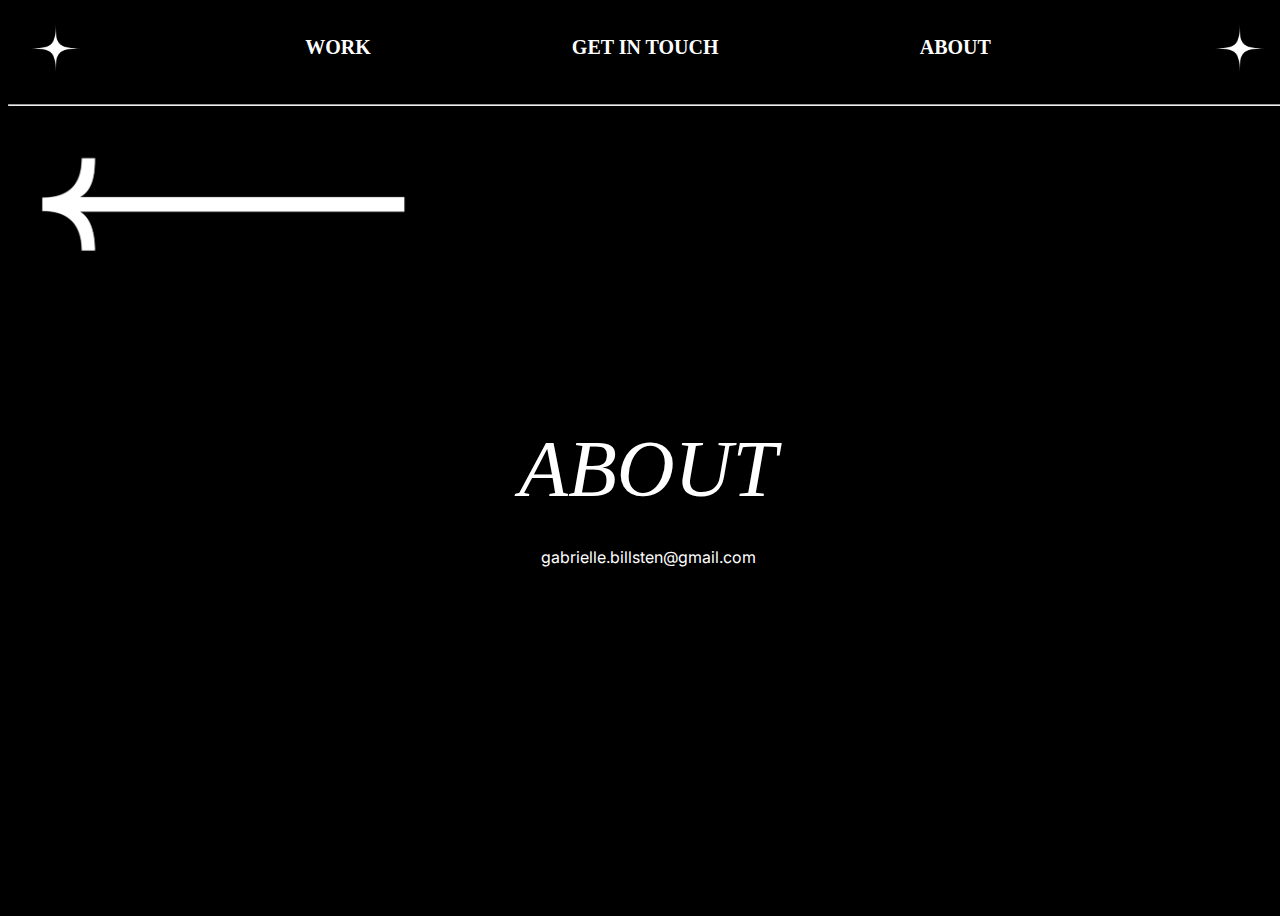
==== about.html @ a8abf8b2 "Add files via upload" ====
<!DOCTYPE html>
<html lang="en">


<head>
    <meta charset="UTF-8">
    <meta http-equiv="X-UA-Compatible" content="IE=edge">
    <meta name="viewport" content="width=device-width, initial-scale=1.0">
    <link rel="preconnect" href="https://fonts.googleapis.com">
<link rel="preconnect" href="https://fonts.gstatic.com" crossorigin>
<link href="https://fonts.googleapis.com/css2?family=Inter&family=Inter+Tight:wght@300&display=swap" rel="stylesheet">
<link rel="stylesheet" href="styles.css">

    <title>Portfolio</title>
</head>

<body>


    <div class="menu textsize">
        <div><img src="./Rityta 3.png" class="star1" alt="Star"></div>
        <a href="./work.html"><h2>WORK</h2></a>
        <a href="./get-in-touch.html"><h2>GET  IN  TOUCH</h2></a>
        <a href="./about.html"><h2>ABOUT</h2></a>
        <div><img src="./Rityta 3.png" class= "star2" alt="Star"></div>
    </div>
    <hr>

    <a href="index.html"><img src="./pil.png" class="arrow" alt="back-arrow"></a>

    <h1 class="contact">ABOUT</h1><div class="mail">gabrielle.billsten@gmail.com</div>




    


   
</body>
</html>
---- styles.css ----
@font-face {font-family:"Arsenica Trial Light";src:url("ArsenicaTrial-Light.eot?") format("eot"),url("ArsenicaTrial-Light.woff") format("woff"),url("ArsenicaTrial-Light.ttf") format("truetype"),url("ArsenicaTrial-Light.svg#ArsenicaTrial-Light") format("svg");font-weight:normal;font-style:normal;}

@font-face {font-family:"Arsenica Trial Light Italic";src:url("ArsenicaTrial-LightItalic.eot?") format("eot"),url("ArsenicaTrial-LightItalic.woff") format("woff"),url("ArsenicaTrial-LightItalic.ttf") format("truetype"),url("ArsenicaTrial-LightItalic.svg#ArsenicaTrial-LightItalic") format("svg");font-weight:normal;font-style:normal;}

@font-face {font-family:"Arsenica Trial Thin Italic";src:url("ArsenicaTrial-ThinItalic.eot?") format("eot"),url("ArsenicaTrial-ThinItalic.woff") format("woff"),url("ArsenicaTrial-ThinItalic.ttf") format("truetype"),url("ArsenicaTrial-ThinItalic.svg#ArsenicaTrial-ThinItalic") format("svg");font-weight:normal;font-style:normal;}

* {
    box-sizing: border-box;
    }

body {
        width: 100%;
    height: 100vh;
        background-color: black;
        color: white;
    }

a, a:visited, a:hover {
    text-decoration: none;
    color: white;
}

.textsize {
    font-size: 20px;

}

button {
    background-color: black;
    color: white;
    margin: 0;
}


h2 {
    font-family: "Arsenica Trial Light";
    font-size: 20px;
    padding-top: 0.7rem;
  
}

h2:hover {
    cursor: pointer;
    text-decoration: underline;
}
.star1 {
 
    width: 6rem;
    height: 4.5rem;
    padding-top: 0.5rem;
    animation-name: spin;
    animation-duration: 5000ms;
    animation-iteration-count: infinite;
    animation-timing-function: linear;

    
}


.star2 {

    width: 6rem;
    height: 4.5rem;
    padding-top: 0.5rem;
    animation-name: spin;
    animation-duration: 5000ms;
    animation-iteration-count: infinite;
    animation-timing-function: linear;
    
}

@keyframes spin {
    from {
        transform:rotate(0deg);
    }
    to {
        transform:rotate(360deg);
    }
}
    
.menu{
    display: flex;
    justify-content: space-between;
    width: 100%;
    height: 6rem;
    background-color: black;
color: aliceblue;
}

.arrow {
    width: 400px;
    height: auto;
    padding-left: 2rem;
    padding-bottom: 8rem;
    transition-duration: 0.5s;
    
}

.arrow:hover {
    transform: scale(1.1);
}



.gabrielle {
    width: 70%;
    height: 80%;
    padding-top: 20rem;
}

.logo {
    text-align: center;
    padding-bottom: 20rem;
    background-image: url("Gradient.svg");
    background-size: cover;
}

.bakgrund
{
    height: 95%;
}

.gradient {
    text-align: center;
}

.work {
    display: flex;
    flex-direction: row;
    justify-content: space-between;
    width: auto;
    
  }

.block {
    width: 500px;
  
}

  .ABBA {
    width: 100%;
    height: 100%;
    padding-left: 1rem;

  }

.nayle {
    width: 100%;
    height: 100%;
    padding-left: 1rem;
    
}


.nayle-studios {
    width: 500px;
    padding-top: 1rem;
    padding-bottom: 1rem;
    
}

.DancingType {
    width: 500px;
    padding-left: 1rem;
    padding-top: 2rem;
    padding-bottom: 2rem;

}

h1 {
    font-family: "Arsenica Trial Light";
    font-size: 5rem;
    margin-top: 0;
    margin-bottom: 2rem;
   font-style: italic;
   font-weight: 300;
}

h3
{
    font-family: "Arsenica Trial Light";
    font-size: 5rem;
    margin-top: 0;
    margin-bottom: 2rem;
   padding-right: 8rem;
   padding-left: 6rem;
}

.span1 {
    font-family: 'Inter', sans-serif;
    font-family: 'Inter Tight', sans-serif;
    justify-self: flex-start;
    padding-left: 6rem;
    padding-right: 10rem;
    padding-top: 2rem;
    padding-bottom: 2rem;
    font-size: 1.3rem;


}

.span2 {

    padding-left: 0rem;
    padding-right: 24rem;
    padding-top: 2rem;
    font-size: 1.3rem;

}


hr {
    width: 100%;
    margin: 0;
}


.contact {
    text-align: center;
  
}

.mail {
    font-family: "inter";
    text-align: center;
}
 .Bottom-hr

 {
    padding-bottom: 6rem;
 }


@media (max-width: 700px)
{
    
    .work {
        display: flex;
        flex-direction: row;
        justify-content: space-between;
        width: 40%;
        
      }

      h1 {
        font-family: "Arsenica Trial Light";
        font-size: 3rem;
        margin-top: 0;
        margin-bottom: 2rem;
        padding-left: 0rem;
        
    }

    h3
{
    font-family: "Arsenica Trial Light";
    font-size: 3rem;
    margin-top: 0;
    margin-bottom: 2rem;
   padding-right: 8rem;
   padding-left: 2rem;
}

    .work {
        display: flex;
        flex-direction: column;
        justify-content: space-between;
        width: auto;
        
      }
      
.nayle-studios {
    width: 50%;
    height: 50%;
    padding-top: 1rem;
    padding-bottom: 1rem;
    
}

.DancingType {
    width: 400px;
    padding-left: 1rem;
    padding-top: 2rem;
    padding-bottom: 2rem;

}

.span1 {
    font-family: 'Inter', sans-serif;
font-family: 'Inter Tight', sans-serif;
    justify-self: flex-start;
    padding-left: 2rem;
    padding-right: 4rem;
    padding-top: 2rem;
    font-size: 1.3rem;

}

.nayle-studios {
    width: 400px;
    padding-top: 1rem;
    padding-bottom: 1rem;
    
}



}
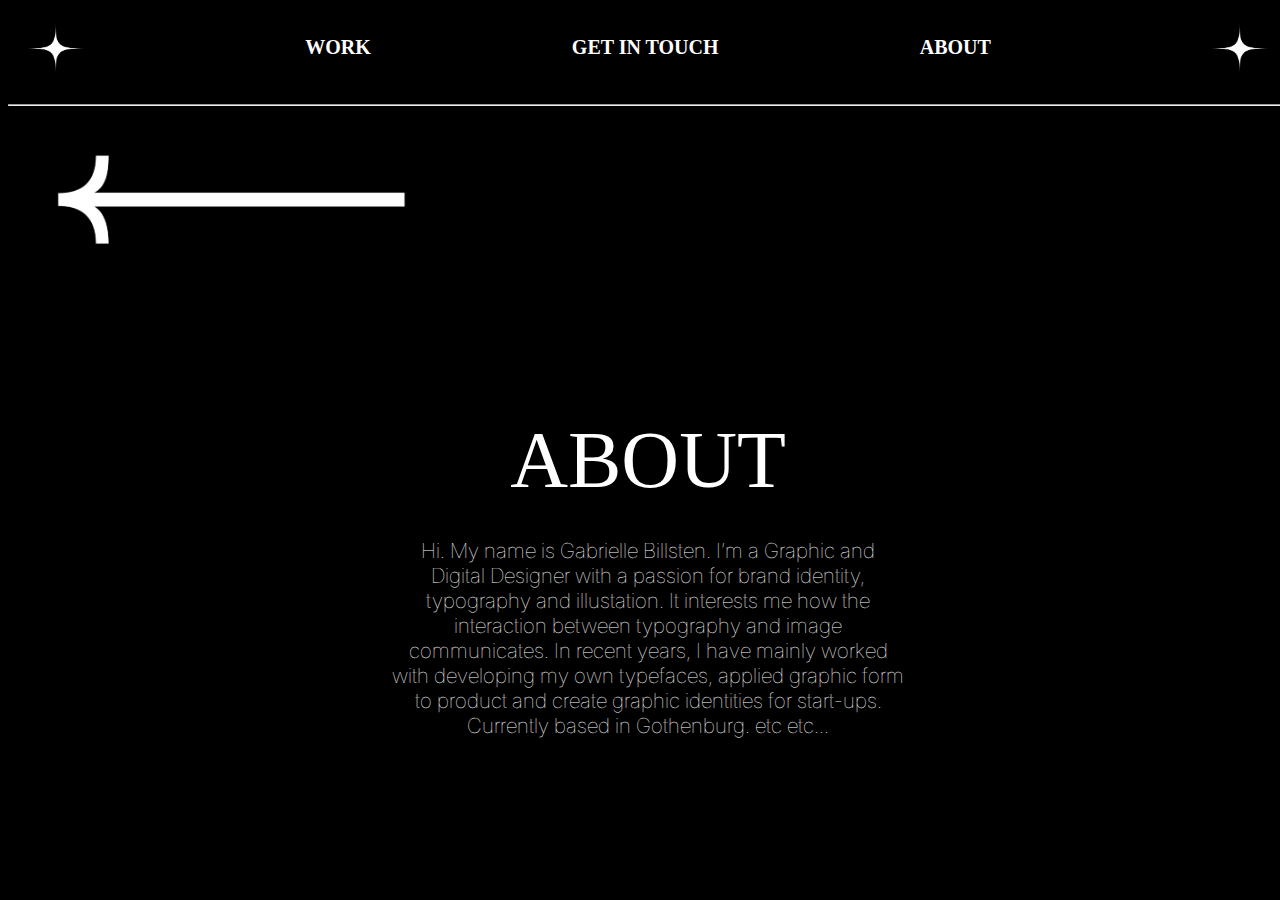
==== commit a4d56b8b: "Add files via upload" ====
--- a/about.html
+++ b/about.html
@@ -28,7 +28,8 @@
 
     <a href="index.html"><img src="./pil.png" class="arrow" alt="back-arrow"></a>
 
-    <h1 class="contact">ABOUT</h1><div class="mail">gabrielle.billsten@gmail.com</div>
+    <h1 class="contact">ABOUT</h1><div class="mail">Hi. My name is Gabrielle Billsten. I’m a Graphic and Digital Designer with a passion for brand identity, typography and illustation. It interests me how the interaction between typography and
+        image communicates. In recent years, I have mainly worked with developing my own typefaces, applied graphic form to product and create graphic identities for start-ups. Currently based in Gothenburg. etc etc...</div>
 
 
 
--- a/styles.css
+++ b/styles.css
@@ -10,9 +10,10 @@
 
 body {
         width: 100%;
-    height: 100vh;
+        height: auto;
         background-color: black;
         color: white;
+        margin-bottom: 0;
     }
 
 a, a:visited, a:hover {
@@ -43,6 +44,7 @@
     cursor: pointer;
     text-decoration: underline;
 }
+
 .star1 {
  
     width: 6rem;
@@ -90,7 +92,7 @@
 .arrow {
     width: 400px;
     height: auto;
-    padding-left: 2rem;
+    padding-left: 3rem;
     padding-bottom: 8rem;
     transition-duration: 0.5s;
     
@@ -103,14 +105,22 @@
 
 
 .gabrielle {
-    width: 70%;
-    height: 80%;
-    padding-top: 20rem;
-}
+    width: 40%;
+    height: 50%;
+    padding-top: 18rem;
+    transition-duration: 0.5s;
+
+}
+
+.gabrielle:hover {
+    transform: scale(1.1);
+}
+
+
 
 .logo {
     text-align: center;
-    padding-bottom: 20rem;
+    padding-bottom: 17rem;
     background-image: url("Gradient.svg");
     background-size: cover;
 }
@@ -133,7 +143,7 @@
   }
 
 .block {
-    width: 500px;
+    width: 600px;
   
 }
 
@@ -153,17 +163,17 @@
 
 
 .nayle-studios {
-    width: 500px;
-    padding-top: 1rem;
-    padding-bottom: 1rem;
+    width: 650px;
+    padding-top: 2rem;
+    padding-bottom: 2rem;
     
 }
 
 .DancingType {
-    width: 500px;
+    width: 650px;
     padding-left: 1rem;
-    padding-top: 2rem;
-    padding-bottom: 2rem;
+    padding-top: 3rem;
+    padding-bottom: 3rem;
 
 }
 
@@ -172,18 +182,25 @@
     font-size: 5rem;
     margin-top: 0;
     margin-bottom: 2rem;
-   font-style: italic;
    font-weight: 300;
-}
+   transition-duration: 0.5s;
+}
+
+h1:hover {
+    cursor: pointer;
+    transform: scale(1.1);
+}
+
 
 h3
 {
     font-family: "Arsenica Trial Light";
     font-size: 5rem;
+    font-weight: 300;
     margin-top: 0;
     margin-bottom: 2rem;
-   padding-right: 8rem;
-   padding-left: 6rem;
+   padding-right: 20rem;
+   padding-left: 0rem;
 }
 
 .span1 {
@@ -191,7 +208,7 @@
     font-family: 'Inter Tight', sans-serif;
     justify-self: flex-start;
     padding-left: 6rem;
-    padding-right: 10rem;
+    padding-right: 8rem;
     padding-top: 2rem;
     padding-bottom: 2rem;
     font-size: 1.3rem;
@@ -202,7 +219,7 @@
 .span2 {
 
     padding-left: 0rem;
-    padding-right: 24rem;
+    padding-right: 0rem;
     padding-top: 2rem;
     font-size: 1.3rem;
 
@@ -223,16 +240,38 @@
 .mail {
     font-family: "inter";
     text-align: center;
+    padding-left: 24rem;
+    padding-right: 24rem;
+    font-size: 1.3rem;
+    font-weight: 100;
 }
  .Bottom-hr
 
  {
-    padding-bottom: 6rem;
+    padding-bottom: 0rem;
+  
+ }
+
+ .bottom-text {
+
+    font-family: "Arsenica Trial Light";
+    font-size: 2rem;
+    font-style: italic;
+    align-content: center;
+    padding-top: 2rem;
+    
  }
 
 
 @media (max-width: 700px)
 {
+
+    h2 {
+        font-family: "Arsenica Trial Light";
+        font-size: 16px;
+        padding-top: 1rem;
+      
+    }
     
     .work {
         display: flex;
@@ -287,7 +326,7 @@
 
 .span1 {
     font-family: 'Inter', sans-serif;
-font-family: 'Inter Tight', sans-serif;
+    font-family: 'Inter Tight', sans-serif;
     justify-self: flex-start;
     padding-left: 2rem;
     padding-right: 4rem;
@@ -304,9 +343,26 @@
 }
 
 
-
-}
-
-
-
-
+.logo {
+    text-align: center;
+    padding-bottom: 21rem;
+    background-image: url("Gradient.svg");
+    background-size: cover;
+    width: 100%;
+}
+
+.mail {
+    font-family: "inter";
+    text-align: center;
+    padding-left: 6rem;
+    padding-right: 6rem;
+    font-size: 1.3rem;
+    font-weight: 100;
+}
+
+
+}
+
+
+
+
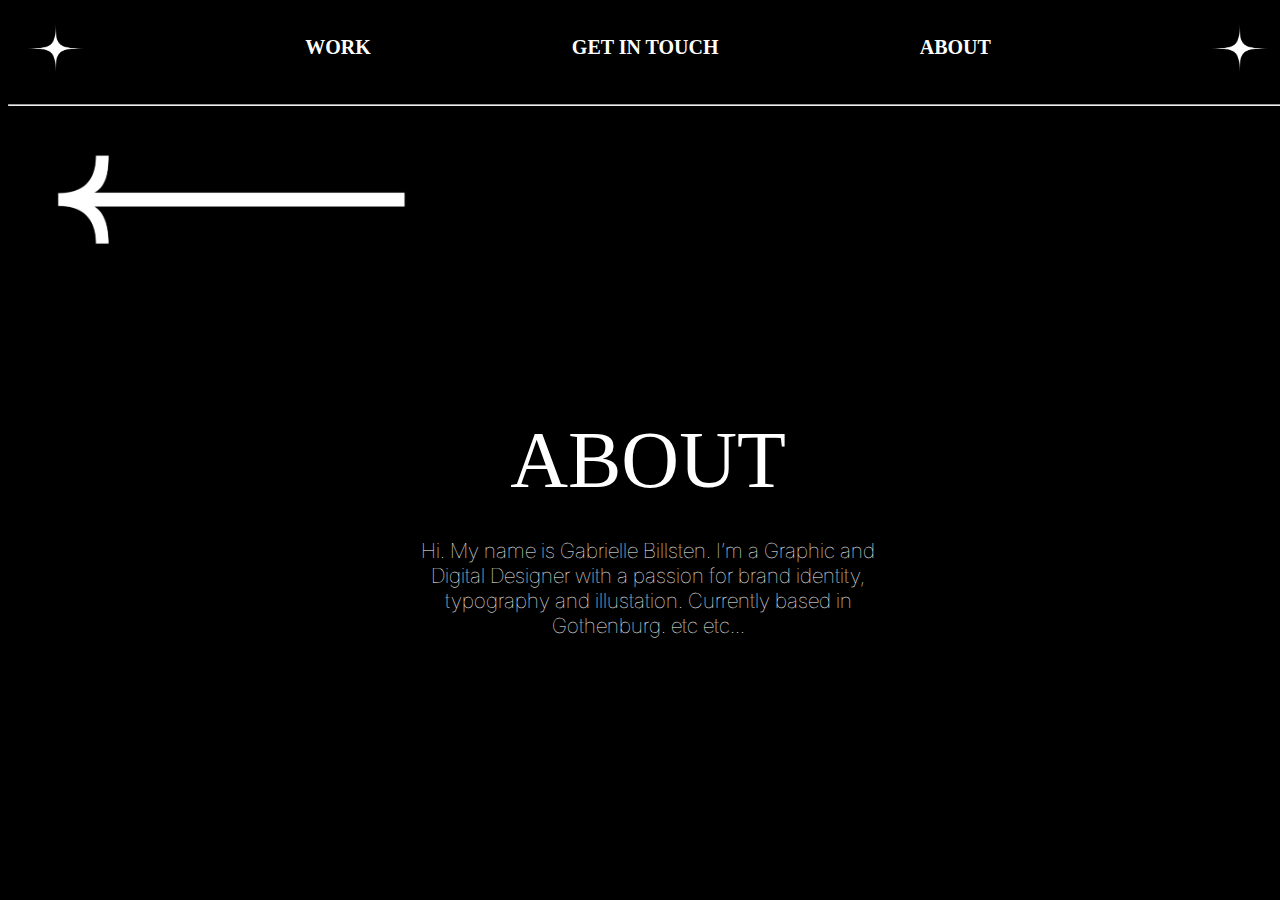
==== commit ec9a7c28: "Add files via upload" ====
--- a/about.html
+++ b/about.html
@@ -28,8 +28,7 @@
 
     <a href="index.html"><img src="./pil.png" class="arrow" alt="back-arrow"></a>
 
-    <h1 class="contact">ABOUT</h1><div class="mail">Hi. My name is Gabrielle Billsten. I’m a Graphic and Digital Designer with a passion for brand identity, typography and illustation. It interests me how the interaction between typography and
-        image communicates. In recent years, I have mainly worked with developing my own typefaces, applied graphic form to product and create graphic identities for start-ups. Currently based in Gothenburg. etc etc...</div>
+    <h1 class="contact">ABOUT</h1><div class="mail">Hi. My name is Gabrielle Billsten. I’m a Graphic and Digital Designer with a passion for brand identity, typography and illustation. Currently based in Gothenburg. etc etc...</div>
 
 
 
